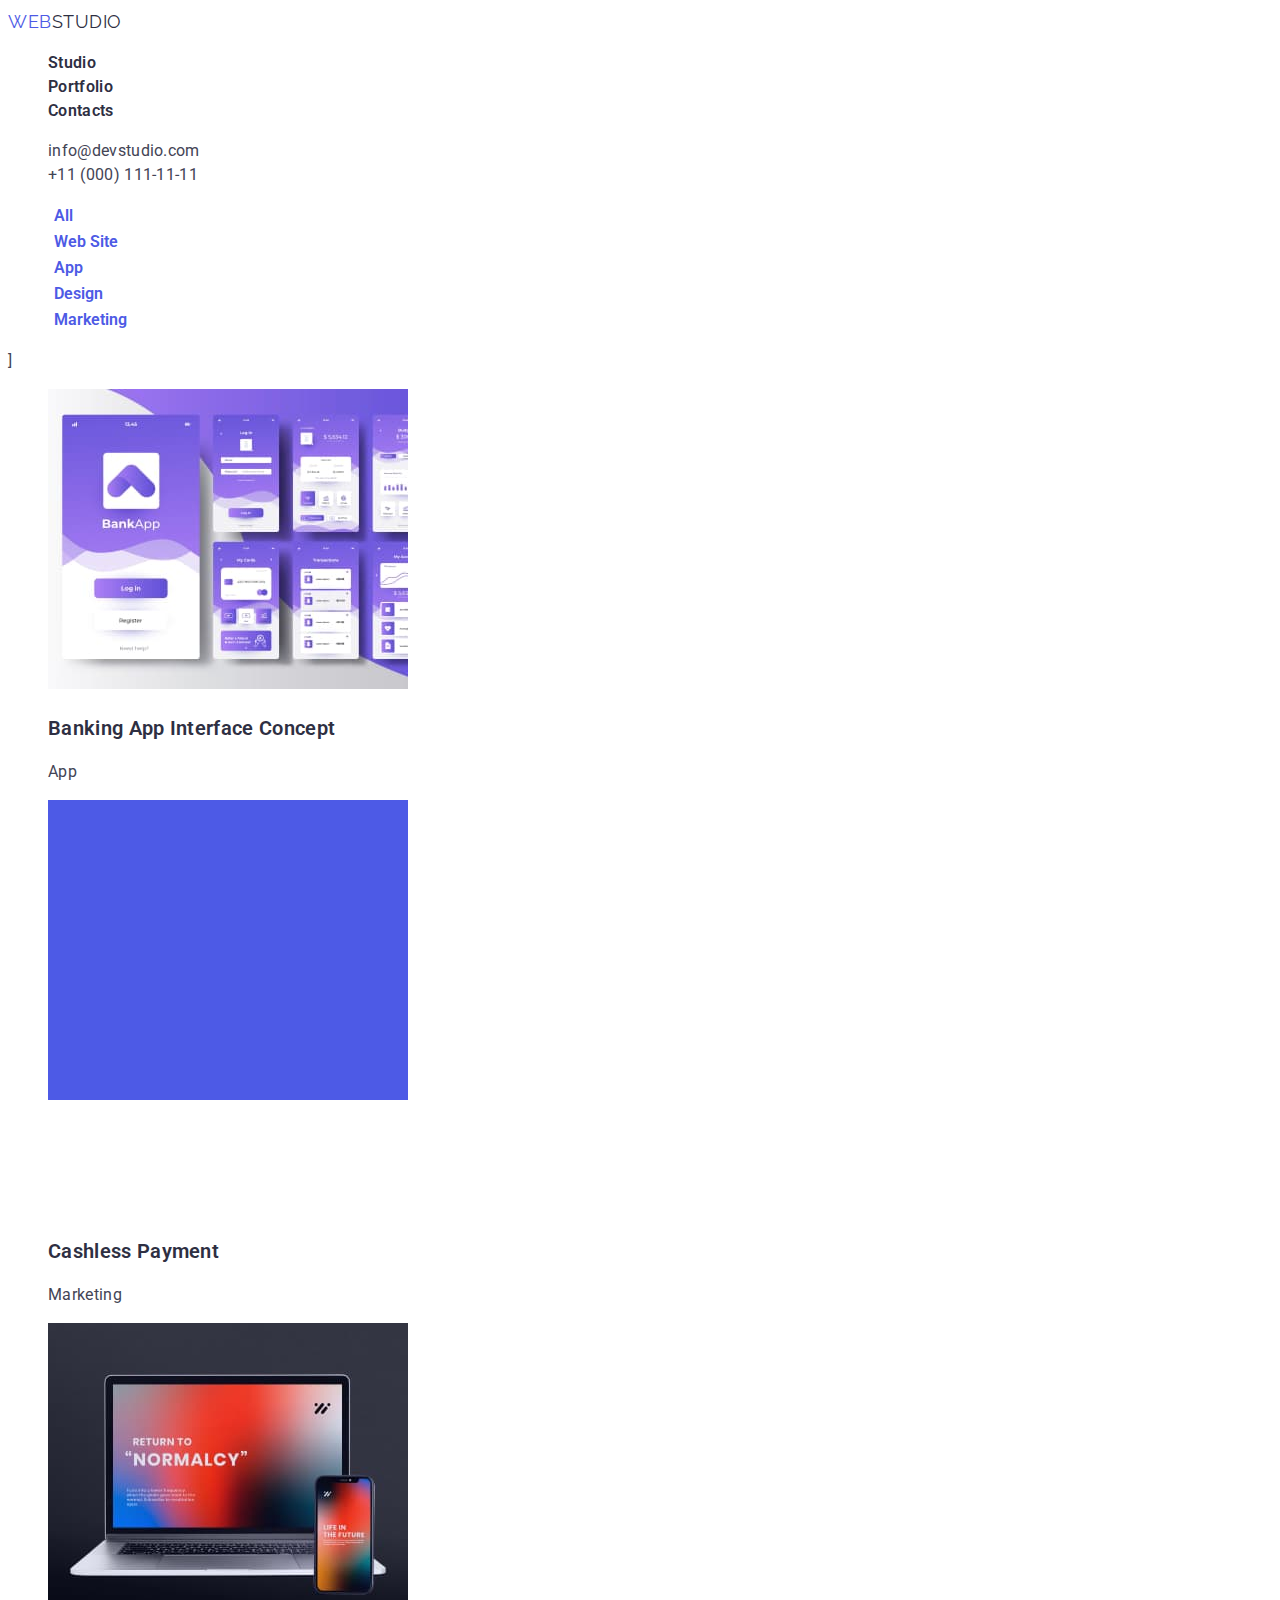
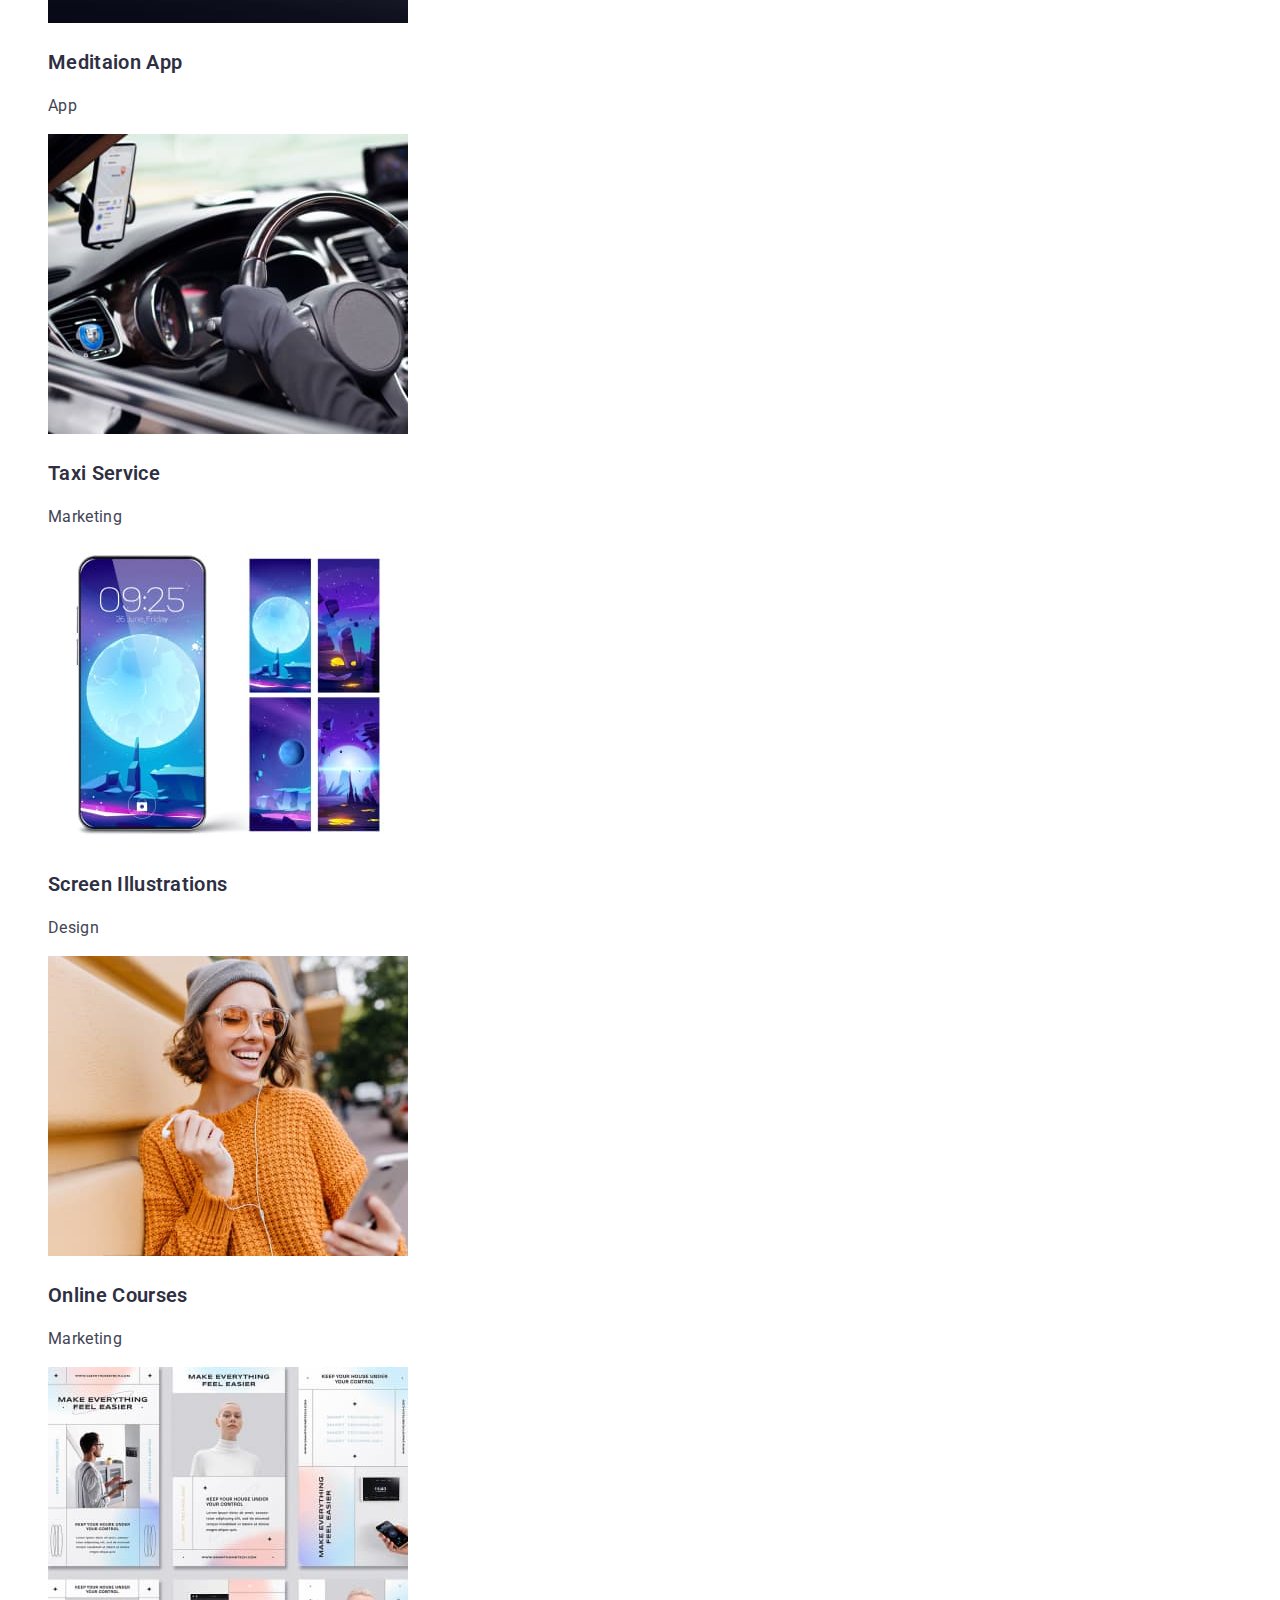
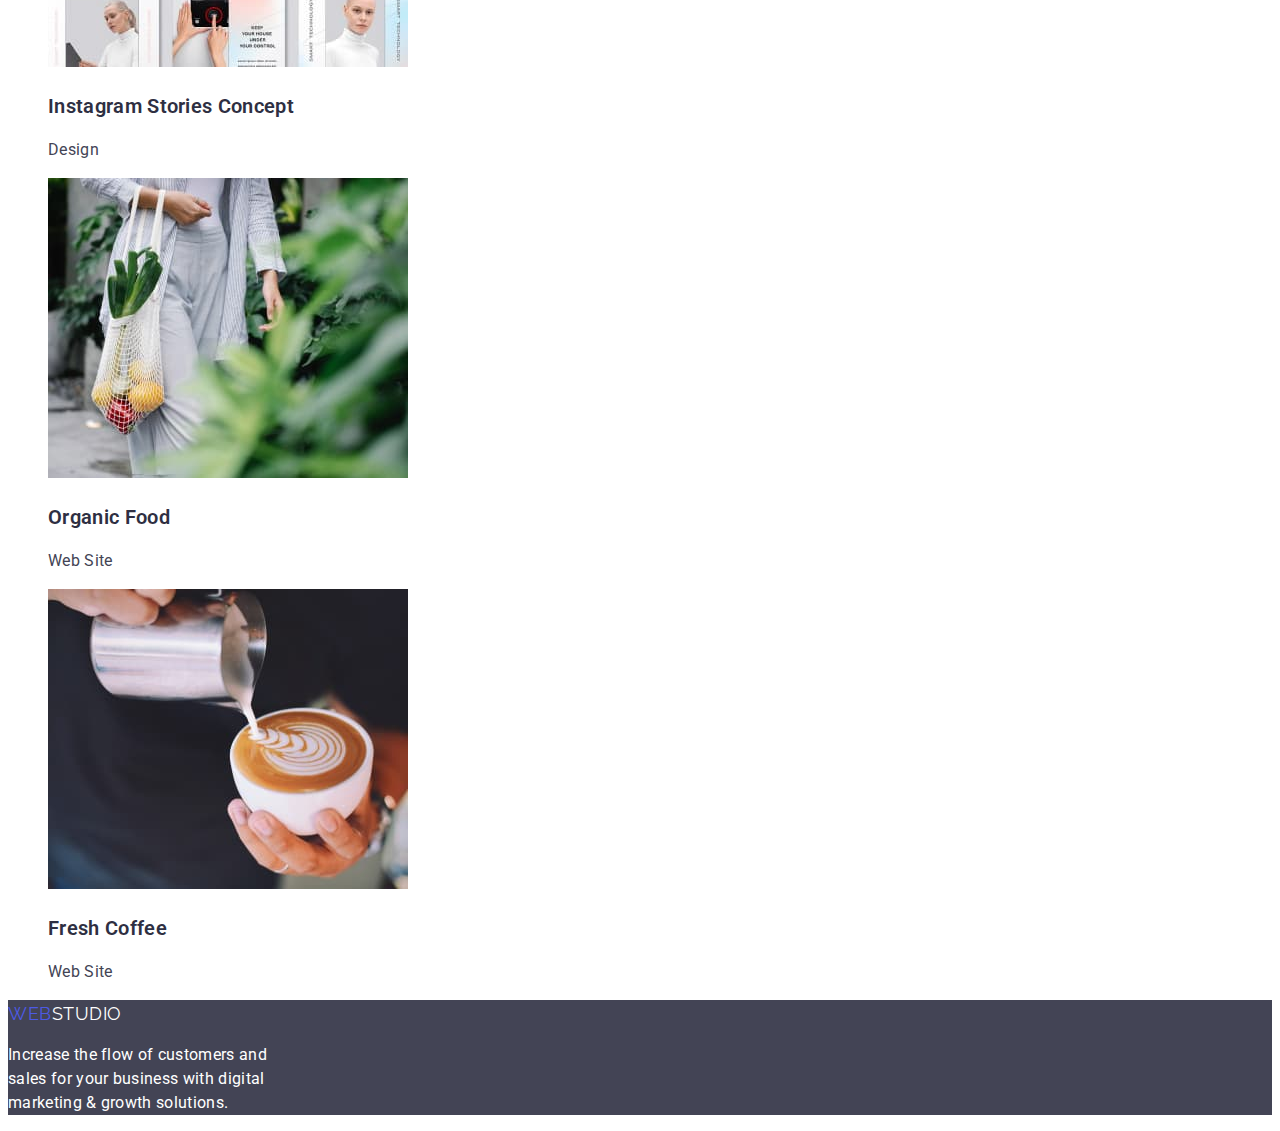
==== portfolio.html @ 1e9649b0 "added portfolio" ====
<!DOCTYPE html>
<html lang="en">
  <head>
    <meta charset="UTF-8" />
    <meta http-equiv="X-UA-Compatible" content="IE=edge" />
    <meta name="viewport" content="width=device-width, initial-scale=1.0" />
    <title>Document</title>
    <link
      href="https://fonts.googleapis.com/css2?family=Raleway:wght@800&family=Roboto:wght@400;600&display=swap"
      rel="stylesheet"
    />
    <link rel="stylesheet" href="./css/styles.css" />
  </head>
  <body>
    <header>
      <nav>
        <a href="./index.html" class="logo">
          <span>WEB</span><span class="logo-black">STUDIO</span></a
        >

        <ul class="site-nav">
          <li><a href="index.html" class="link">Studio</a></li>
          <li><a href="./portfolio.html" class="link">Portfolio</a></li>
          <li><a href="/" class="link">Contacts</a></li>
        </ul>
      </nav>
      <ul class="contacts">
        <li>
          <a href="mailto:info@devstudio.com" class="link"
            >info@devstudio.com</a
          >
        </li>
        <li>
          <a href="tel:+110001111111" class="link">+11 (000) 111-11-11</a>
        </li>
      </ul>
    </header>

    <main>

      <!-- filter-->
      <section>
        <h1 hidden>Filter</h1>
        <ul>
          <li><button type="button" class="button-primary">All</button></li>
          <li>
            <button type="button" class="button-primary">Web Site</button>
          </li>
          <li><button type="button" class="button-primary">App</button></li>
          <li><button type="button" class="button-primary">Design</button></li>
          <li>
            <button type="button" class="button-primary">Marketing</button>
          </li>
        </ul>
      </section>

        <!--cards-->
      ]
      <section >
      <h2 hidden>Cards</h2>
        <ul class="cards">
          <li>
            <img width="360" src="img/img21.jpg" alt="Banking App" />
              <h3 class="title">Banking App Interface Concept</h3>
              <p>App</p>
            
          </li>
          <li>
            <a href=""><img width="360" src="img/fon.jpg" alt="blue background">
              <p class="white-text">
                14 Stylish and User-Friendly App Design <br />· Task Manager App ·
                Calorie <br />Tracker App · Exotic Fruit Ecommerce <br />App ·
                Cloud Storage App
              </p>
              <h3 class="title">Cashless Payment</h3>
              <p>Marketing</p></a>
            
          </li>
          <li>
            <a href=""><img width="360" src="img/img22.jpg" alt="Notebook" />
              <h3 class="title">Meditaion App</h3>
              <p>App</p></a>
            
          </li>

          <li>
            <a href=""><img width="360" src="img/img23.jpg" alt="Taxi" />
              <h3 class="title">Taxi Service</h3>
              <p>Marketing</p></a>
            
          </li>
          <li>
            <a href=""><img width="360" src="img/img24.jpg" alt="Display of gadjet" />
              <h3 class="title">Screen Illustrations</h3>
              <p>Design</p></a>
          </li>
          <li>
            <a href=""><img width="360" src="img/img25.jpg" alt="Girl with iphone" />
              <h3 class="title">Online Courses</h3>
              <p>Marketing</p></a>
          </li>
          <li>
           <a href=""> <img width="360" src="img/img26.jpg" alt="Instagram Stories" />
            <h3 class="title">Instagram Stories Concept</h3>
            <p>Design</p></a>
          </li>
          <li>
            <a href=""><img width="360" src="img/img27.jpg" alt="Vegetables in the bag" />
              <h3 class="title">Organic Food</h3>
              <p>Web Site</p></a>
          </li>
          <li>
           <a href=""> <img width="360" src="img/img28.jpg" alt="Cup of coffee" />
            <h3 class="title">Fresh Coffee</h3>
            <p>Web Site</p></a>
          </li>
        </ul>
      </section>
    </main>

    <footer class="footer">
      <a href="./index.html" class="logo">
        <span>WEB</span><span class="logo-white">STUDIO</span></a
      >
      <p class="footer-white">
        Increase the flow of customers and <br />
        sales for your business with digital <br />
        marketing & growth solutions.
      </p>
    </footer>
  </body>
</html>
---- css/styles.css ----
:root {
    --primary-text-color: rgba(67, 68, 85, 1);
    --title-text-color: rgba(46, 47, 66, 1);
    --accent-color: rgba(77, 90, 229, 1);
    --primary-bcg-color: #ffffff;
   }

body{
color: var(--primary-text-color);
background-color: #ffffff;
font-family: Roboto, sans-serif ;
font-size: 16px;
line-height: 1.5;
letter-spacing: 0.02em;
}
ul{
    list-style: none;

    /*Logotype*/
}
.logo{
    color: var(--accent-color);
    font-family: Raleway, sans-serif;
    letter-spacing: 0.03em;
    font-size: 18px;
    line-height: 1,33;
    text-decoration: none;
}
.logo-black{
    color: var(--title-text-color);
}
.logo-white{
color: var(--primary-bcg-color);
}
      /*Nav*/   

.site-nav .link{
    color: var(--title-text-color);
    font-weight: 600;
    text-decoration: none;

}
.site-nav .link:hover,
.site-nav .link:focus{
    color: var(--accent-color);
}
.contacts .link{
    color: var(--primary-text-color);
    text-decoration: none;
}
.contacts .link:hover,
.contacts .link.link:focus{
    color: var(--accent-color);
}
       /*hero*/
    
       .hero{
        background-color: var(--title-text-color);
        
        
       }

 .hero-title{
    color: var(--primary-bcg-color);
    font-weight: 600;
     font-size: 56px;
     line-height: 1.07;
     text-align: center;
    letter-spacing: 0.02em;   

       }

    /*sections*/

.section-title{
    color: var(--title-text-color);
    font-size: 36px;
    font-weight: 600;
    line-height: 1.11;
    text-align: center;
    
}

.title{
    color: var(--title-text-color);
    font-size: 20px;
    line-height: 1.2;
    font-weight: 600;
}

/*Button*/
.button-hero{
color: var(--primary-bcg-color);
background-color: var(--accent-color);
font-family: inherit;
font-size: 16px;
font-weight: 600;
line-height: 1.5;
letter-spacing: 0.04em;

}
.button-primary{
    color: var(--accent-color);
    background-color: var(--primary-bcg-color);
    font-family: inherit;
    font-size: 16px;
    line-height: 1.5;
    font-weight: 600;
    border: none;
}
.button-primary:hover,
.button-primary:focus{
    color: var(--primary-bcg-color);;
    background-color:var(--accent-color);
}
.team{
    color:rgba(244, 244, 253, 1) ;
}
.cards a{
    text-decoration: none;
}
.cards p{
    color: var(--primary-text-color);
    font-family: inherit;  
}
.cards .white-text{
    color: var(--primary-bcg-color) ;
}
.footer{
    background-color: var(--primary-text-color);
}
.footer-white{
    color: var(--primary-bcg-color);
}
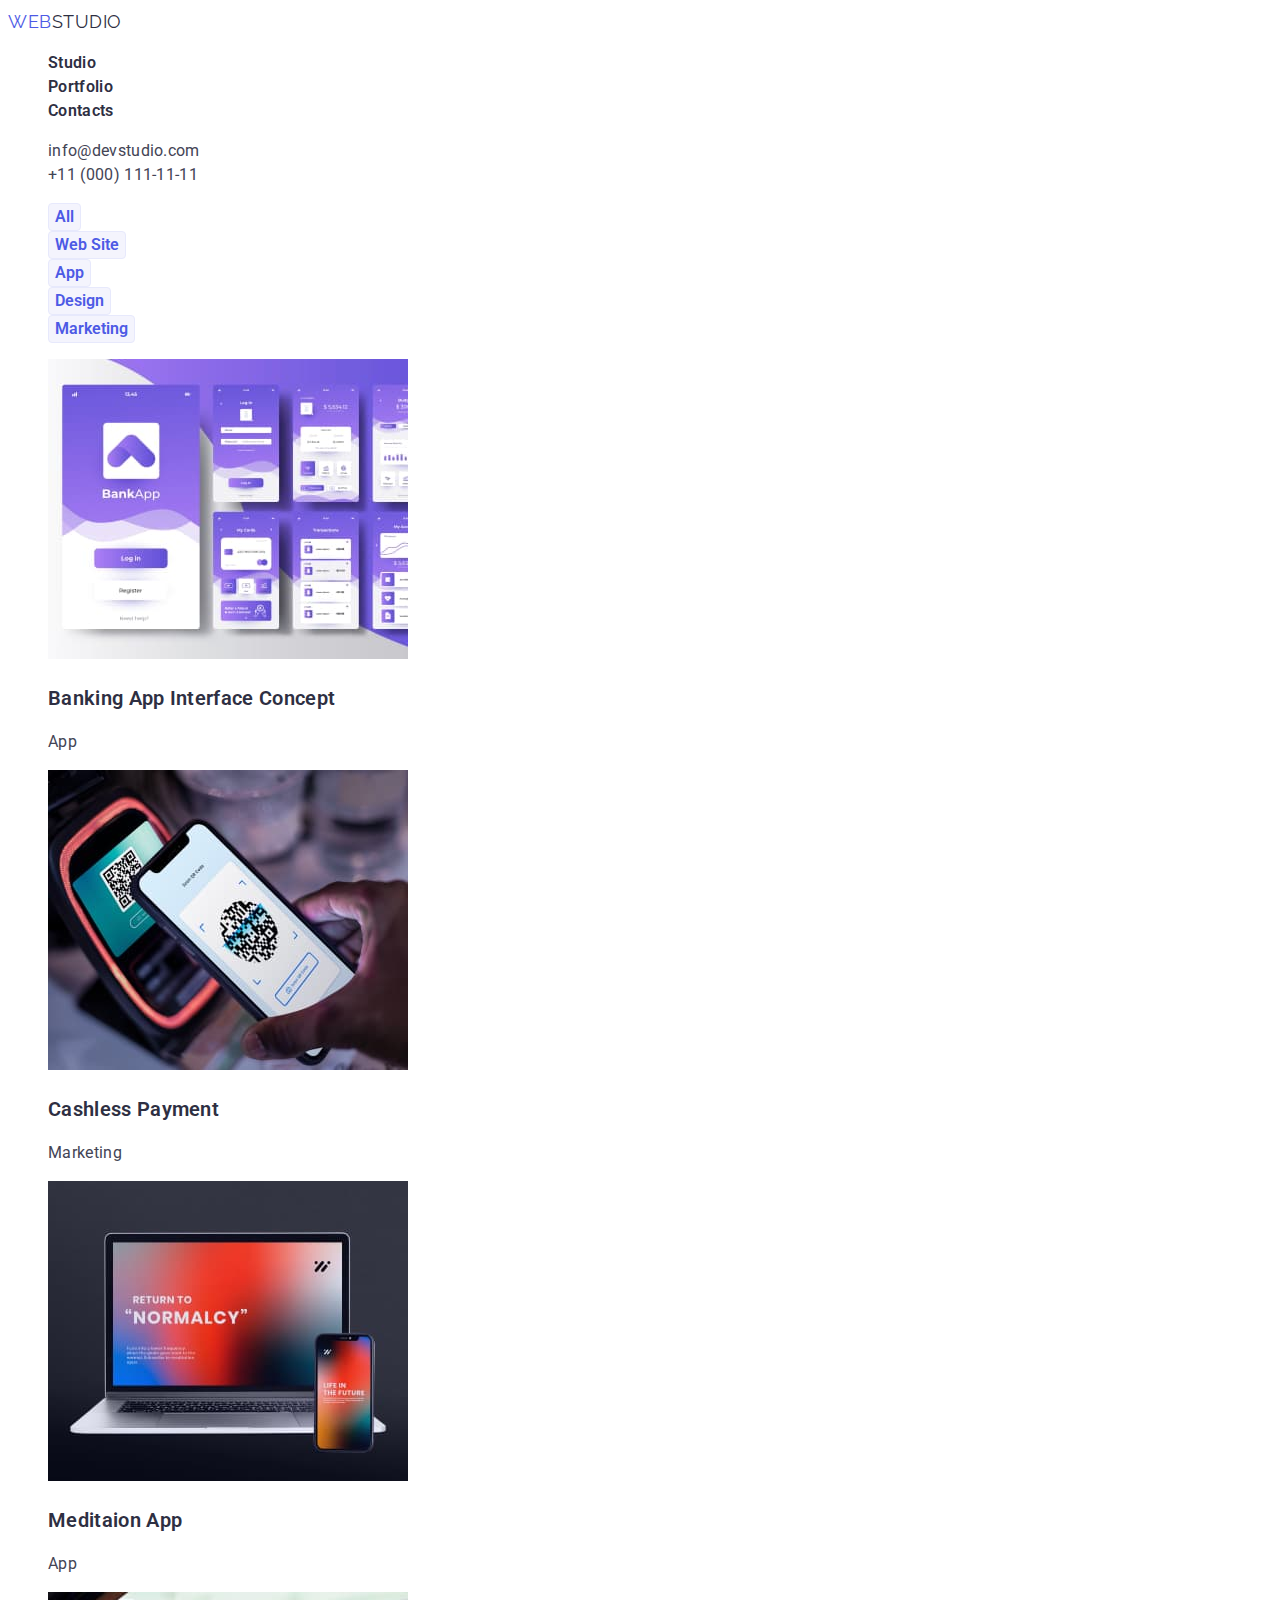
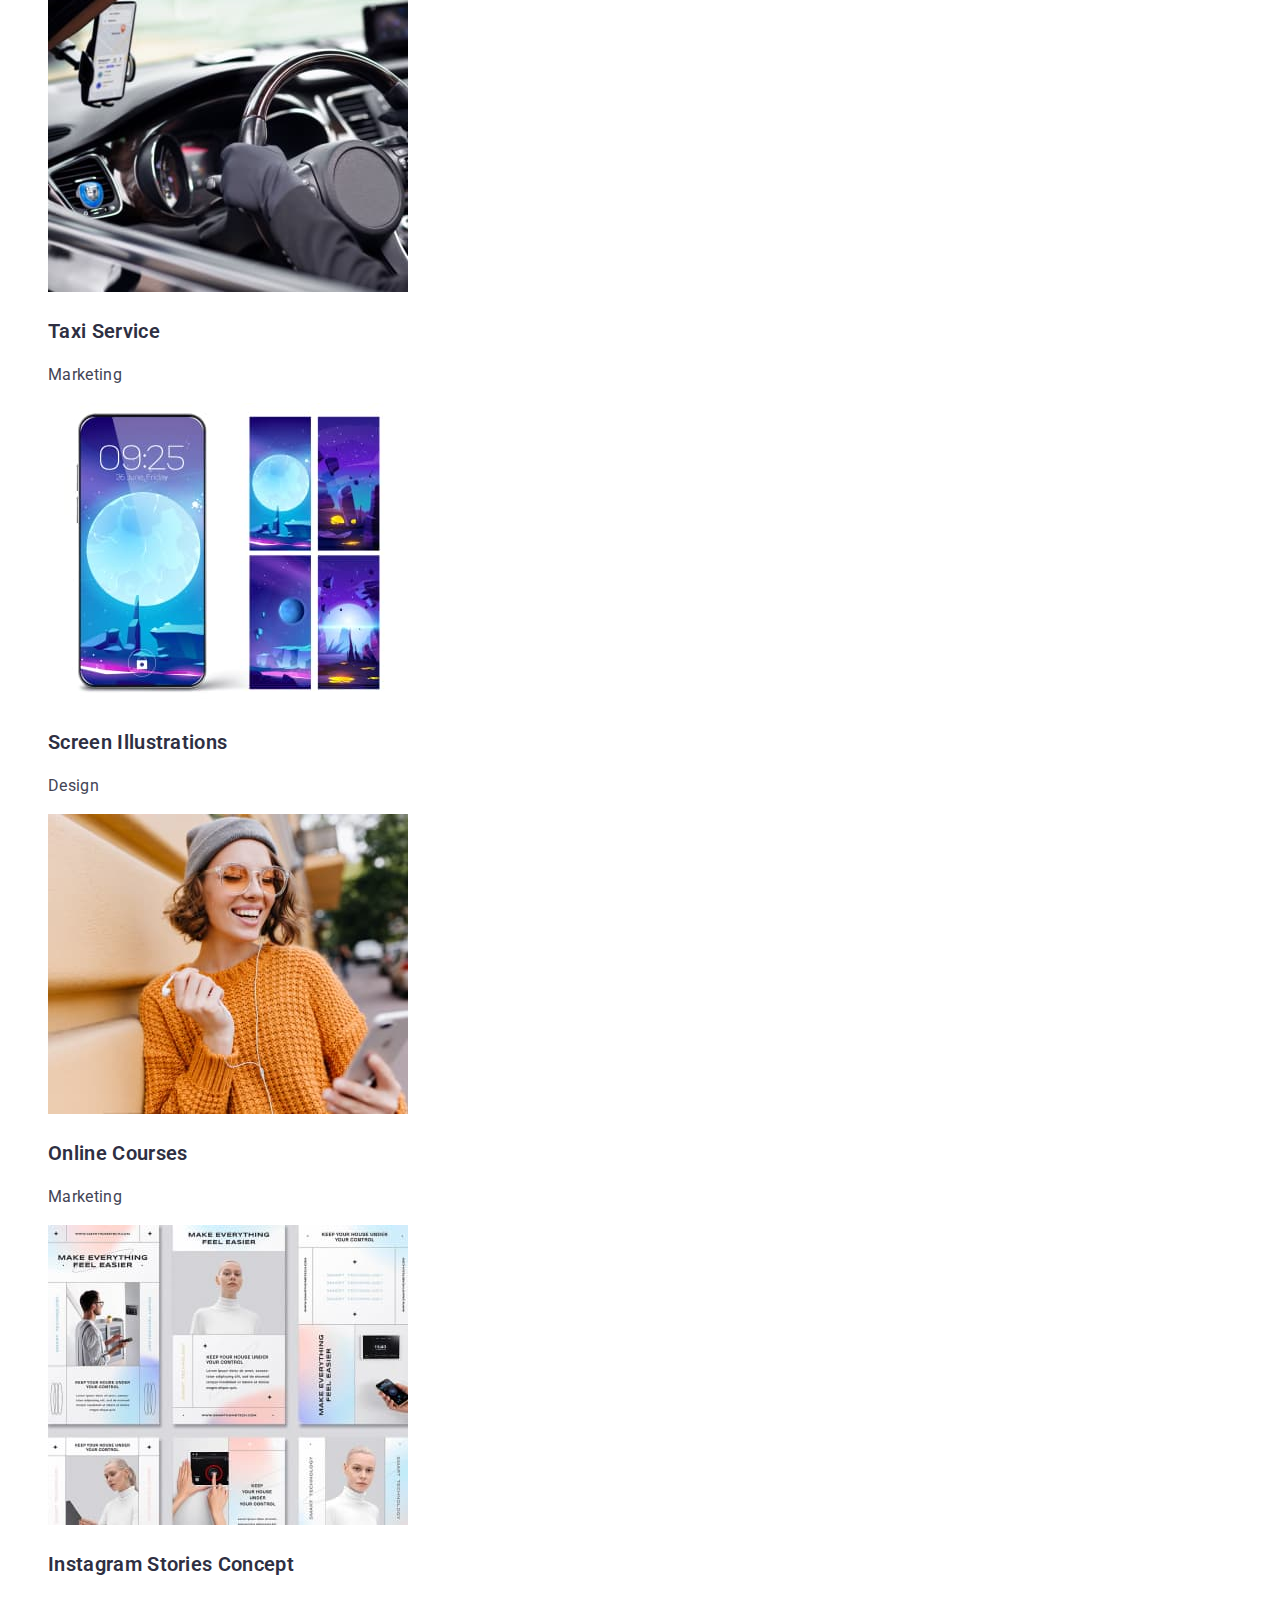
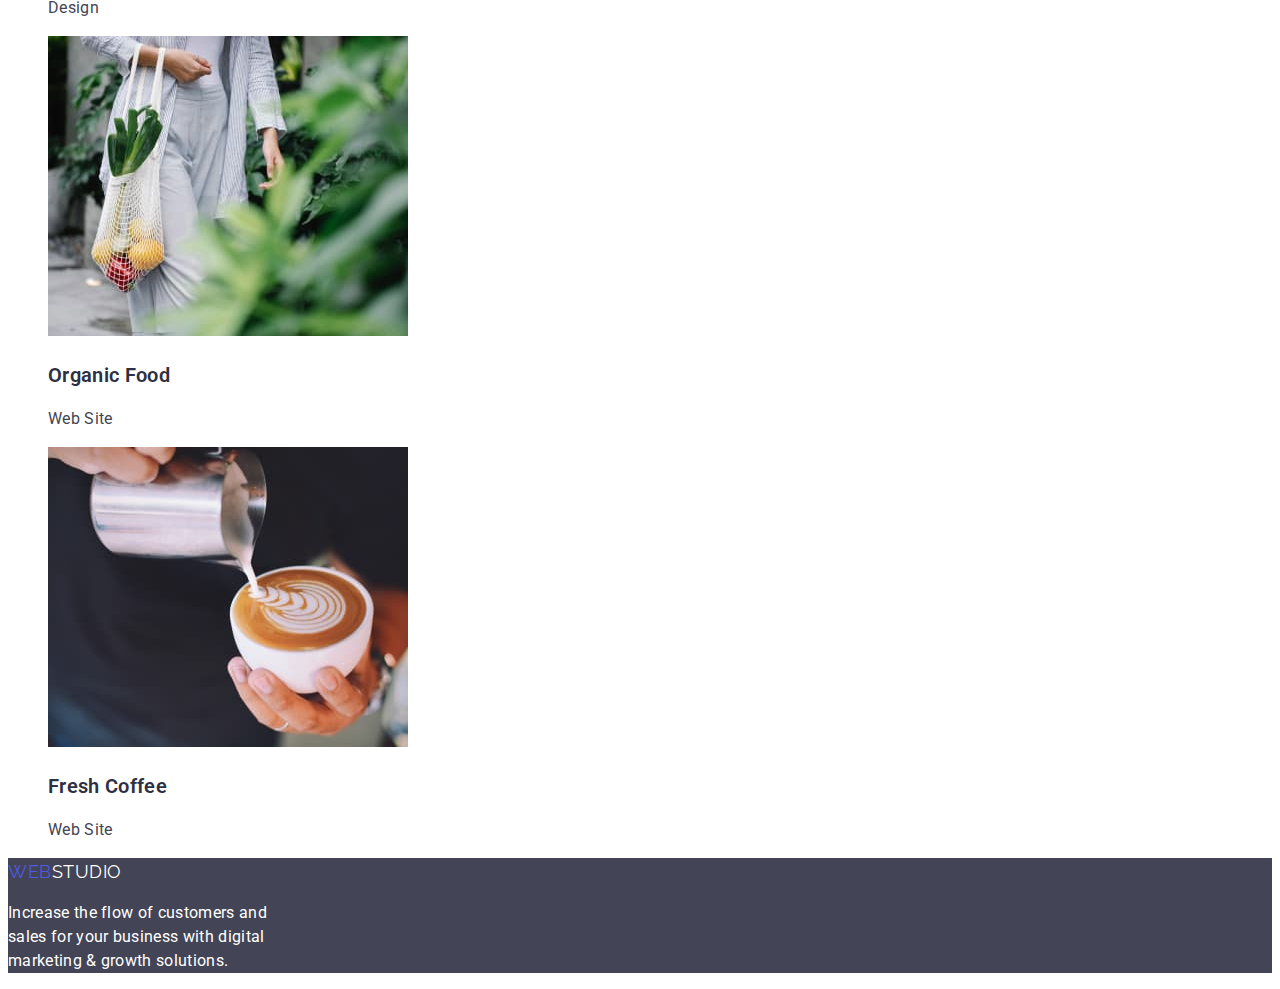
==== commit c11147b2: "changed portfolio" ====
--- a/portfolio.html
+++ b/portfolio.html
@@ -37,8 +37,7 @@
     </header>
 
     <main>
-
-      <!-- filter-->
+      <!-- filter cards-->
       <section>
         <h1 hidden>Filter</h1>
         <ul>
@@ -52,67 +51,75 @@
             <button type="button" class="button-primary">Marketing</button>
           </li>
         </ul>
-      </section>
-
-        <!--cards-->
-      ]
-      <section >
-      <h2 hidden>Cards</h2>
+      
         <ul class="cards">
           <li>
-            <img width="360" src="img/img21.jpg" alt="Banking App" />
+            <a href=""
+              ><img width="360" src="img/img21.jpg" alt="Banking App" />
               <h3 class="title">Banking App Interface Concept</h3>
-              <p>App</p>
-            
+              <p>App</p></a
+            >
           </li>
           <li>
-            <a href=""><img width="360" src="img/fon.jpg" alt="blue background">
-              <p class="white-text">
-                14 Stylish and User-Friendly App Design <br />· Task Manager App ·
-                Calorie <br />Tracker App · Exotic Fruit Ecommerce <br />App ·
-                Cloud Storage App
-              </p>
+            <a href=""
+              ><img width="360" src="img/img29.jpg" alt="scanning QR-code" />
               <h3 class="title">Cashless Payment</h3>
-              <p>Marketing</p></a>
-            
+              <p>Marketing</p></a
+            >
           </li>
           <li>
-            <a href=""><img width="360" src="img/img22.jpg" alt="Notebook" />
+            <a href=""
+              ><img width="360" src="img/img22.jpg" alt="Notebook" />
               <h3 class="title">Meditaion App</h3>
-              <p>App</p></a>
-            
+              <p>App</p></a
+            >
           </li>
 
           <li>
-            <a href=""><img width="360" src="img/img23.jpg" alt="Taxi" />
+            <a href=""
+              ><img width="360" src="img/img23.jpg" alt="Taxi" />
               <h3 class="title">Taxi Service</h3>
-              <p>Marketing</p></a>
-            
+              <p>Marketing</p></a
+            >
           </li>
           <li>
-            <a href=""><img width="360" src="img/img24.jpg" alt="Display of gadjet" />
+            <a href=""
+              ><img width="360" src="img/img24.jpg" alt="Display of gadjet" />
               <h3 class="title">Screen Illustrations</h3>
-              <p>Design</p></a>
+              <p>Design</p></a
+            >
           </li>
           <li>
-            <a href=""><img width="360" src="img/img25.jpg" alt="Girl with iphone" />
+            <a href=""
+              ><img width="360" src="img/img25.jpg" alt="Girl with iphone" />
               <h3 class="title">Online Courses</h3>
-              <p>Marketing</p></a>
+              <p>Marketing</p></a
+            >
           </li>
           <li>
-           <a href=""> <img width="360" src="img/img26.jpg" alt="Instagram Stories" />
-            <h3 class="title">Instagram Stories Concept</h3>
-            <p>Design</p></a>
+            <a href="">
+              <img width="360" src="img/img26.jpg" alt="Instagram Stories" />
+              <h3 class="title">Instagram Stories Concept</h3>
+              <p>Design</p></a
+            >
           </li>
           <li>
-            <a href=""><img width="360" src="img/img27.jpg" alt="Vegetables in the bag" />
+            <a href=""
+              ><img
+                width="360"
+                src="img/img27.jpg"
+                alt="Vegetables in the bag"
+              />
               <h3 class="title">Organic Food</h3>
-              <p>Web Site</p></a>
+              <p>Web Site</p></a
+            >
           </li>
           <li>
-           <a href=""> <img width="360" src="img/img28.jpg" alt="Cup of coffee" />
-            <h3 class="title">Fresh Coffee</h3>
-            <p>Web Site</p></a>
+            <a href="">
+              <img width="360" src="img/img28.jpg" alt="Cup of coffee" />
+              <h3 class="title">Fresh Coffee</h3>
+              <p>Web Site</p></a
+            >
           </li>
         </ul>
       </section>
--- a/css/styles.css
+++ b/css/styles.css
@@ -106,12 +106,16 @@
     font-size: 16px;
     line-height: 1.5;
     font-weight: 600;
-    border: none;
+    background: #F4F4FD;
+    border: 1px solid #E7E9FC;
+    border-radius: 4px;
+    
 }
 .button-primary:hover,
 .button-primary:focus{
     color: var(--primary-bcg-color);;
     background-color:var(--accent-color);
+    
 }
 .team{
     color:rgba(244, 244, 253, 1) ;
@@ -123,9 +127,6 @@
     color: var(--primary-text-color);
     font-family: inherit;  
 }
-.cards .white-text{
-    color: var(--primary-bcg-color) ;
-}
 .footer{
     background-color: var(--primary-text-color);
 }
